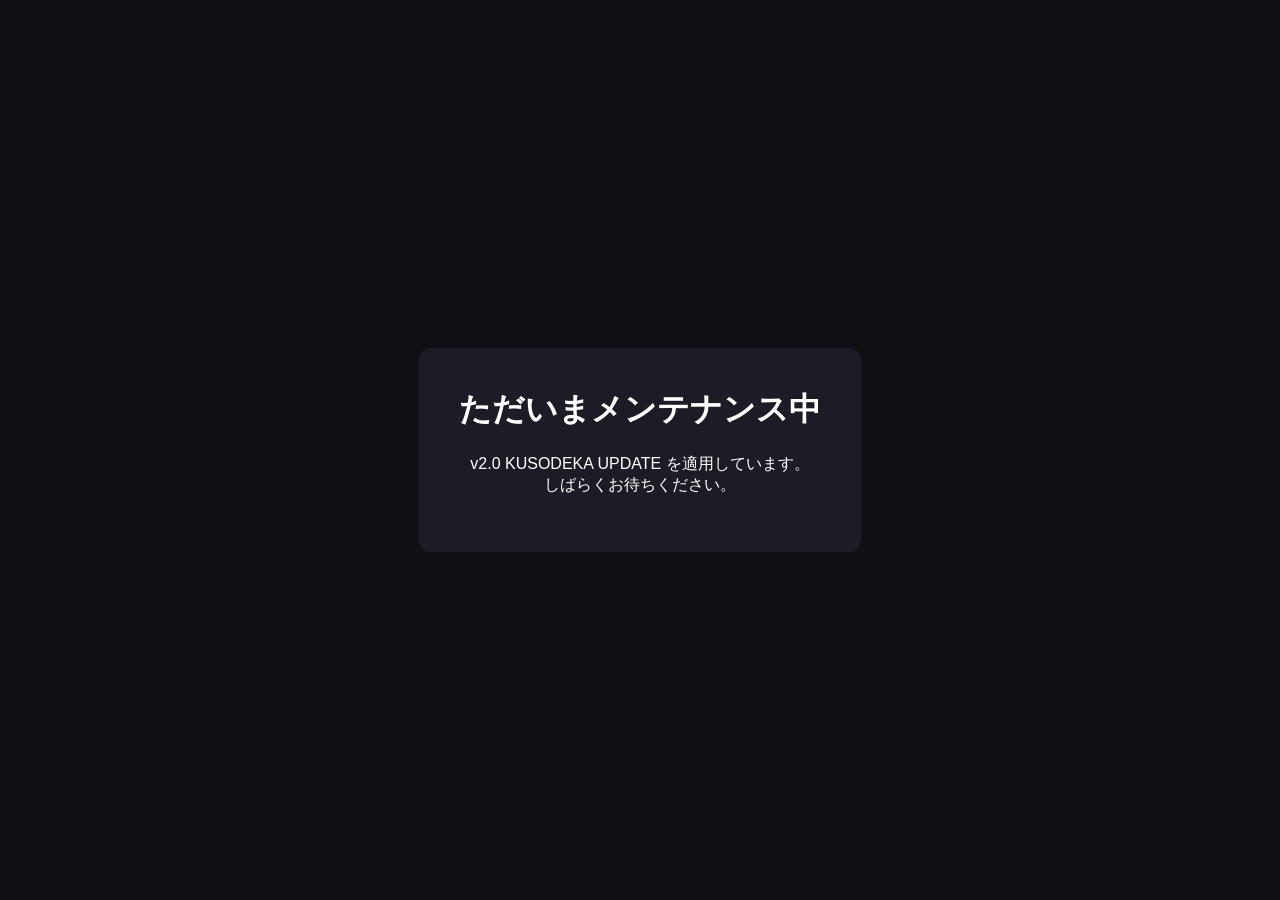
==== maintenance.html @ 480ba5e0 "Create maintenance.html" ====
<!DOCTYPE html>
<html lang="ja">
<head>
  <meta charset="UTF-8">
  <title>メンテナンス中</title>
  <meta name="viewport" content="width=device-width, initial-scale=1.0">
  <style>
    body {
      margin: 0;
      background: #0f0f14;
      color: #fff;
      font-family: sans-serif;
      display: flex;
      align-items: center;
      justify-content: center;
      height: 100vh;
      text-align: center;
    }

    .box {
      background: #1c1c26;
      padding: 40px;
      border-radius: 12px;
    }

    h1 {
      margin-top: 0;
    }
  </style>
</head>
<body>
  <div class="box">
    <h1>ただいまメンテナンス中</h1>
    <p>
      v2.0 KUSODEKA UPDATE を適用しています。<br>
      しばらくお待ちください。
    </p>
  </div>
</body>
</html>
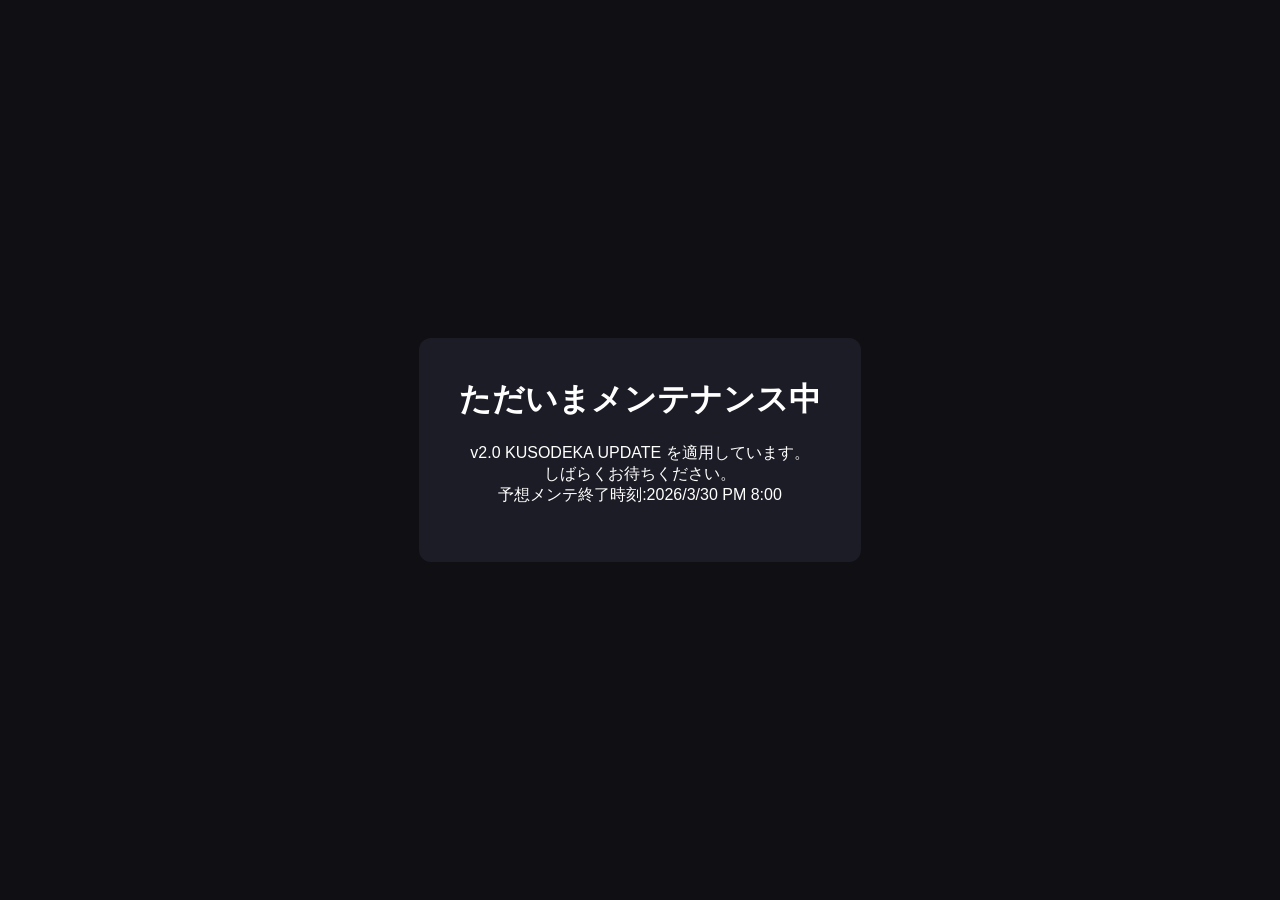
==== commit 3a06ecc3: "Update maintenance.html" ====
--- a/maintenance.html
+++ b/maintenance.html
@@ -33,7 +33,8 @@
     <h1>ただいまメンテナンス中</h1>
     <p>
       v2.0 KUSODEKA UPDATE を適用しています。<br>
-      しばらくお待ちください。
+      しばらくお待ちください。<br>
+      予想メンテ終了時刻:2026/3/30 PM 8:00
     </p>
   </div>
 </body>
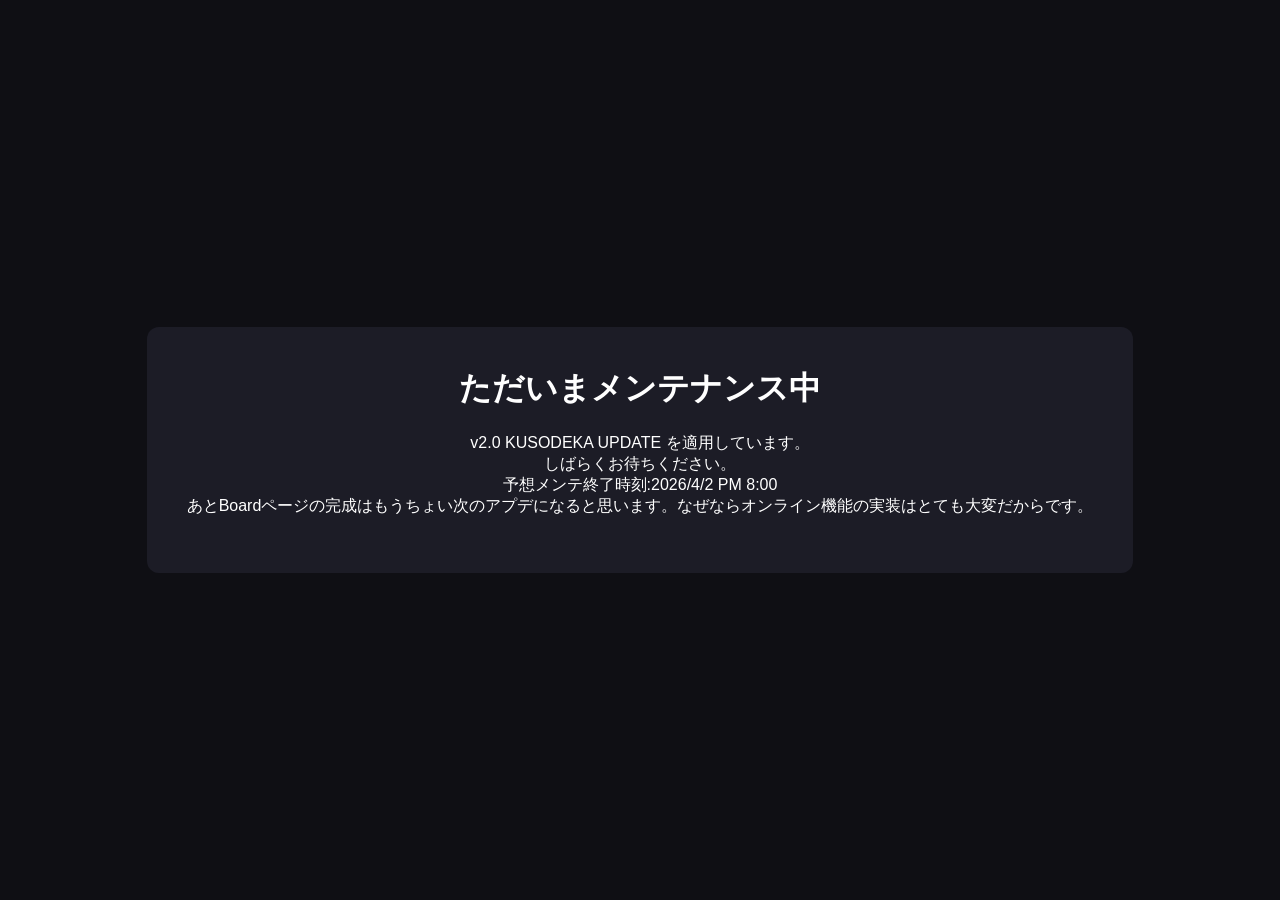
==== commit a5bd1b4b: "Change maintenance end time and add update note Updated maintenance end time and added note about Bo" ====
--- a/maintenance.html
+++ b/maintenance.html
@@ -34,7 +34,8 @@
     <p>
       v2.0 KUSODEKA UPDATE を適用しています。<br>
       しばらくお待ちください。<br>
-      予想メンテ終了時刻:2026/3/30 PM 8:00
+      予想メンテ終了時刻:2026/4/2 PM 8:00<br>
+      あとBoardページの完成はもうちょい次のアプデになると思います。なぜならオンライン機能の実装はとても大変だからです。
     </p>
   </div>
 </body>
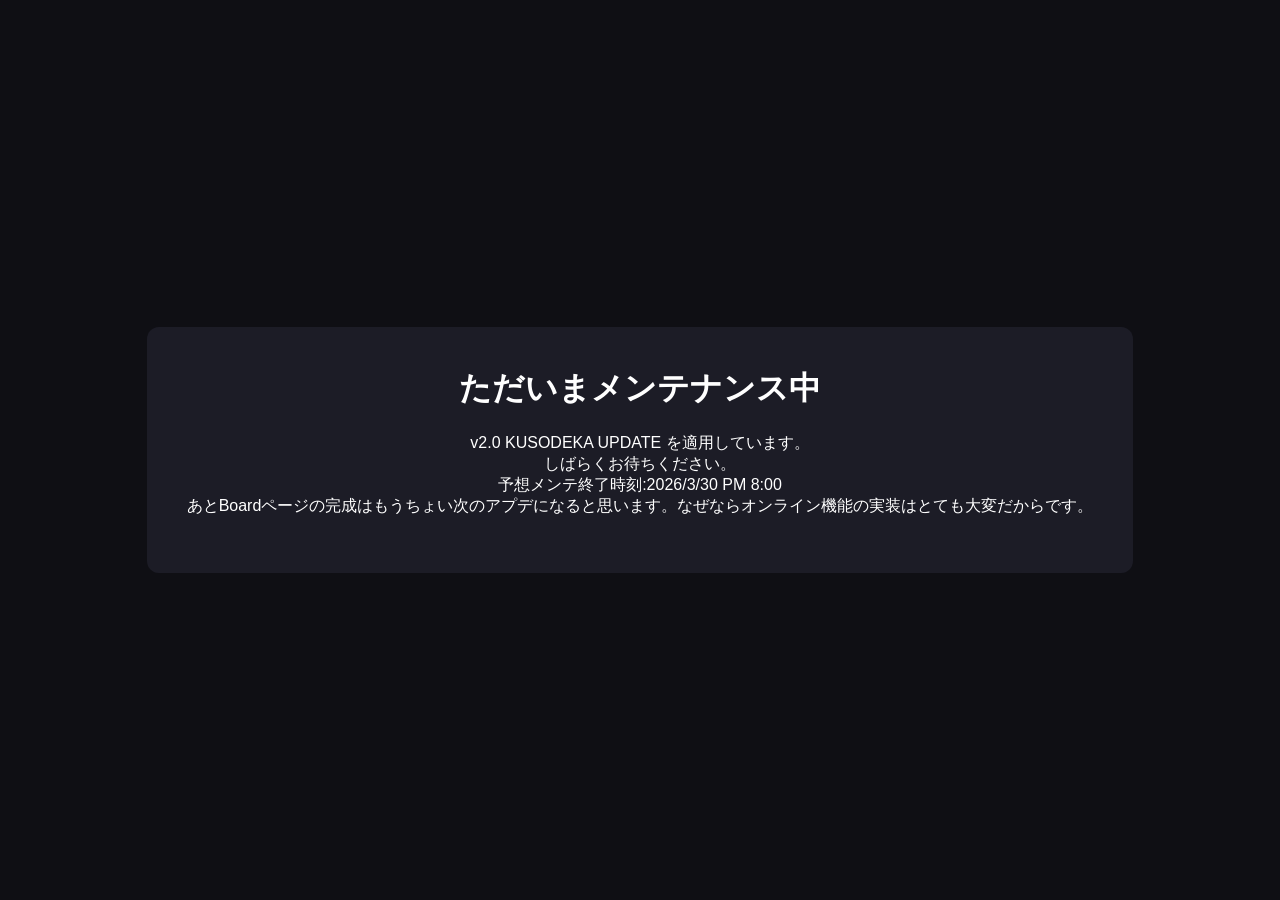
==== commit 707d0f08: "Update maintenance end time to March 30, 2026" ====
--- a/maintenance.html
+++ b/maintenance.html
@@ -34,7 +34,7 @@
     <p>
       v2.0 KUSODEKA UPDATE を適用しています。<br>
       しばらくお待ちください。<br>
-      予想メンテ終了時刻:2026/4/2 PM 8:00<br>
+      予想メンテ終了時刻:2026/3/30 PM 8:00<br>
       あとBoardページの完成はもうちょい次のアプデになると思います。なぜならオンライン機能の実装はとても大変だからです。
     </p>
   </div>
